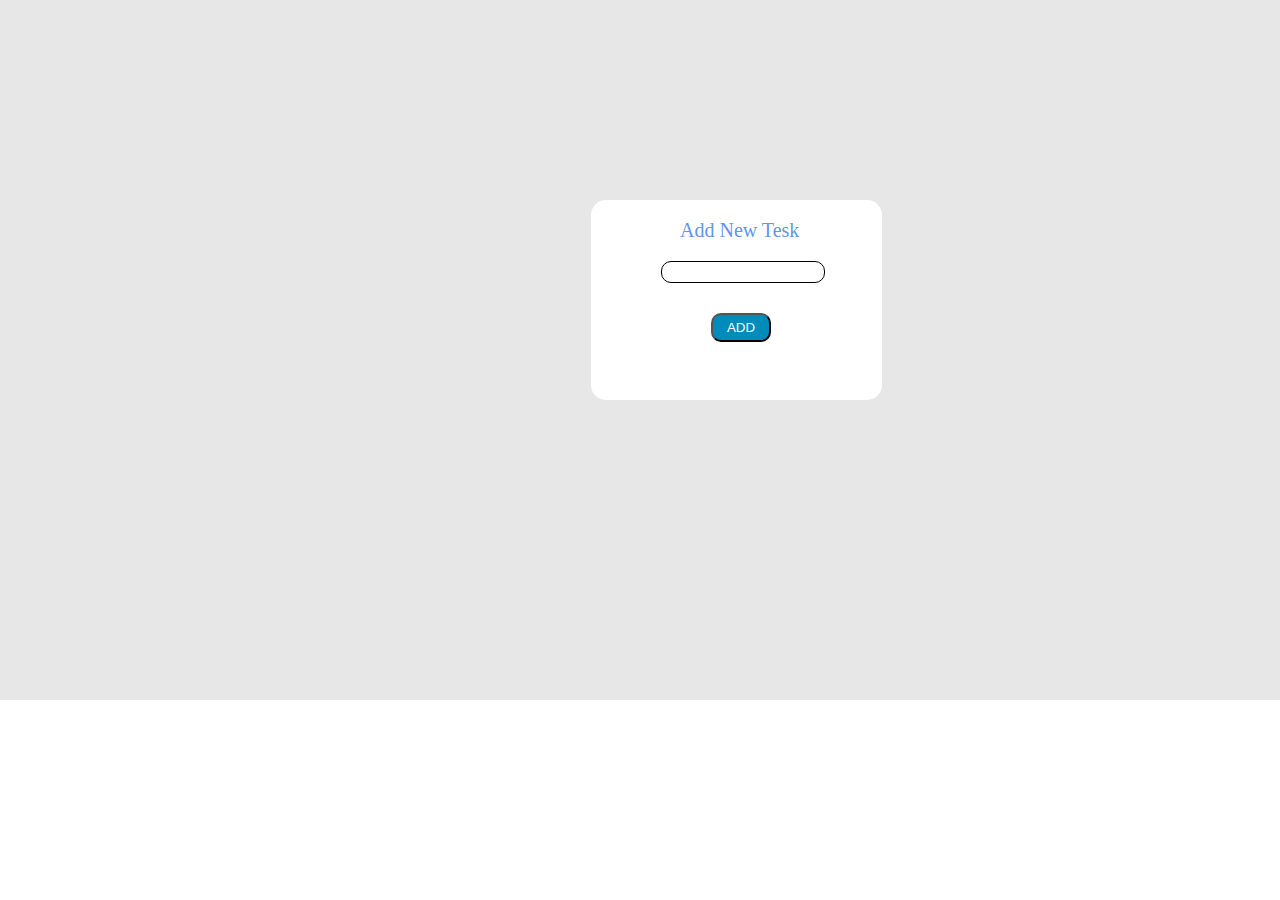
==== Task Page/index1.html @ bd7e7c44 "Add files via upload" ====
<!DOCTYPE html>
<html lang="en">
<head>
    <meta charset="UTF-8">
    <meta http-equiv="X-UA-Compatible" content="IE=edge">
    <meta name="viewport" content="width=device-width, initial-scale=1.0">
    <link rel="stylesheet" href="style.css">
    <title>Add New Test</title>
</head>
<body>
    <div class="container1">
        <div class="box">
            <div class="item5">
              <p class="peram2">Add New Tesk</p>
              <!-- <hr> -->
              <div>
              <div class="item6">
            </div>
            <button>ADD</button>
        </div>        
    </div>
</body>
</html>
---- Task Page/style.css ----
*{
    padding: 0;
    margin: 0;
}
.nav{
    margin-left: 0px;
    margin-right: 1px;
    height: 70px;
    background-color: #FFFFFF;
}

.peram{
    font-size: 36px;
    margin-left: 116px;
    padding: 15px;
}
span{
    word-spacing: 5px;
    margin-left: 8px;
    padding: 12px;
    color: cornflowerblue;
   
}
.mainbox{
    background-color: #67676729;
    height: 800px;
}
 
.peram1{
    font-size: 20px;
    padding: 10%;
    font-size: 20px;
    color: cornflowerblue;
       
}
.fa-sharp{
    padding: 20px;
    width: 10px;
    
}
.ancor{
    text-decoration: none;
    font-size: large;
    color: rgb(61, 59, 59);
    margin-left: 1110px;
    margin-top: 10px;  
}
.box{
    position: relative;
    display: flex;
    flex-wrap: wrap;
    width: 980px;
    height: 600px;
    margin-left: 245px;
    /* align-items: center;
    justify-content: center; */
       
}
.item{
    border: 2px;
    width: 261px;
    height: 290px;
    background-color:  #FFFFFF;
    margin: 15px;
    border-radius: 15px;
    margin-top: 15px;
    margin-left: 77px; 
    
    
    
}
.item:hover{
      box-shadow: 3px 0px 7px 5px  #d2cdcd;
}
.item1{
    border: 2px;
    width: 261px;
    height: 290px;
    background-color:  #FFFFFF;
    border-radius: 15px;
    margin-top: 20px;
    margin: 15px; 
}
.item1:hover{
    box-shadow: 3px 0px 7px 5px  #d2cdcd;
}
.item2{
    border: 2px;
    width: 261px;
    height: 290px;
    background-color:  #FFFFFF;
    border-radius: 15px;
    margin-top: 20px;
    margin: 20px; 
}
.item2:hover{
    box-shadow: 3px 0px 7px 5px  #d2cdcd;
}
.item3{
    border: 2px;
    width: 261px;
    height: 290px;
    background-color:  #FFFFFF;
    border-radius: 15px;
    margin-top: 15px;
    margin: 15px;
    margin-left: -168px;
}
.item3:hover{
    box-shadow: 3px 0px 7px 5px  #d2cdcd;
}
.item4{
    border: 2px;
    width: 261px;
    height: 290px;
    background-color:  #FFFFFF;
    border-radius: 15px;
    margin-top: 20px;
    margin: 15px;
    margin-right: 80px;
}
.item4:hover{
    box-shadow: 3px 0px 7px 5px  #d2cdcd;
}
.input{
    margin-left: 20px;
    margin-top: 20px;   
}
.del{
    margin-left: 10px;
    color: gray;
}
h3{
    margin-left: 50px;
    margin-top: 30px;
    color: rgb(81, 80, 80);
} 
.tpa{
    text-decoration: none;
}

/* index.html */

.container1{
    background-color: #67676729;
    height: 700px;
    /* opacity: .3%; */
}
 .box{
    justify-content: center;
} 
.item5{
    width: 291px;
    height: 200px;
    background-color: white;
    margin-top: 200px;
    margin-left: 3px;
    border-radius: 15px;
}
.item6{
    width: 162px;
    border: 1px solid black;
    border-radius: 10px;
    height: 20px;
    margin-left: 70px;
    margin-top: 10px;
}
button{
    background-color: #008CBA;
    border-radius: 10px;
    color: white;
    width: 60px;
    margin-top: 30px;
    margin-left: 120px;
    padding: 5px;
}
.peram2{
 font-size: 20px;
 padding: 9px;
 margin-left: 80px;
 color: cornflowerblue;
 margin-top: 10px;
}

/* Trip.html page */

.container2{
    background-color: #67676729;
    height: 700px;
    justify-content: center;
    align-items: center;

}
/* .container3{
    margin: 0px;
    filter: blur(2px);
} */
.item7{
    border: 2px;
    width: 261px;
    height: 290px;
    background-color:  #FFFFFF;
    margin: 15px;
    border-radius: 15px;
    /* margin-top: 80px;  */
    
}
.backtrip{
    text-decoration: none;
    font-size: large;
    color: rgb(61, 59, 59);
    margin-left: 550px;
    margin-top: 20px;
}
.ancortrip{
    text-decoration: none;
    font-size: large;
    color: rgb(61, 59, 59);
    margin-left: 215px;
    margin-top: 20px;
}
.fa-solid{
    margin: 10px;
}
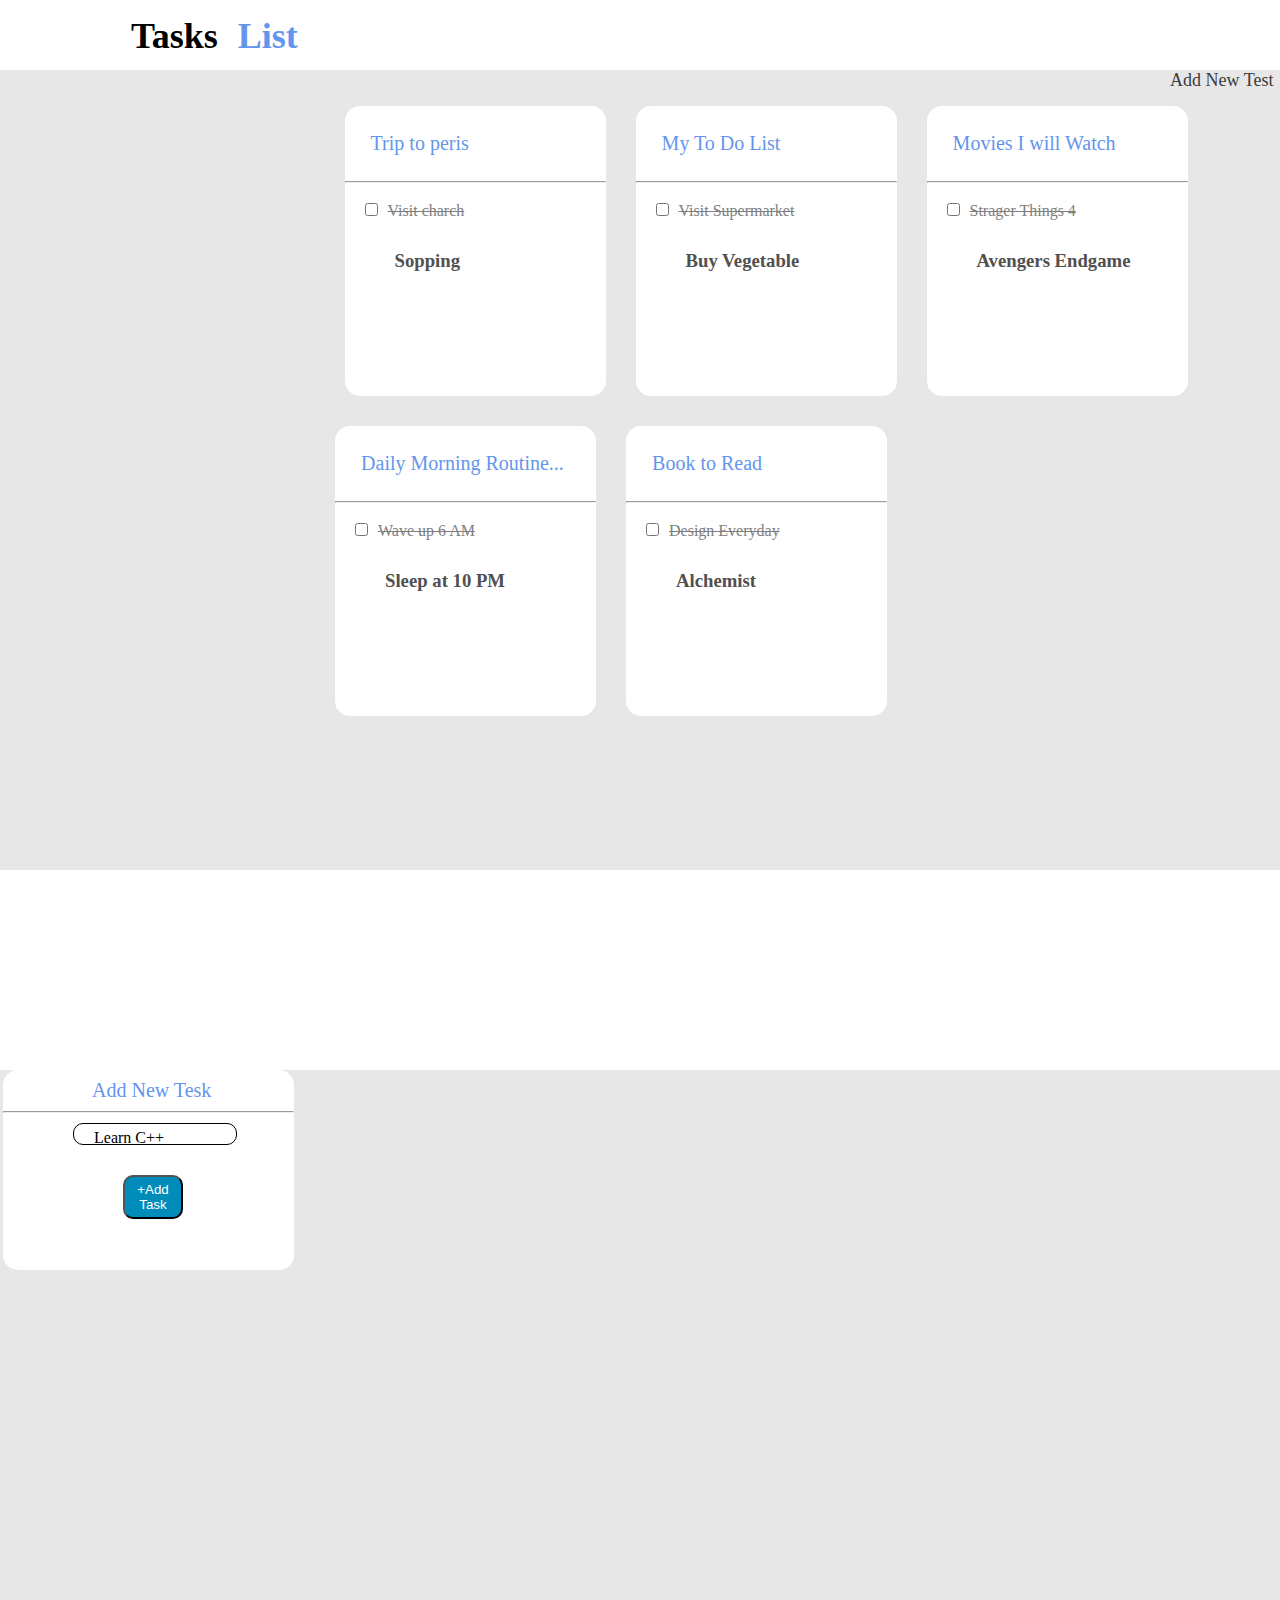
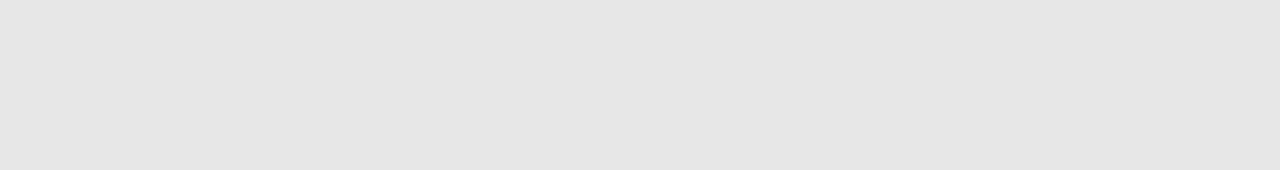
==== commit c9da30a4: "Update index1.html" ====
--- a/Task Page/index1.html
+++ b/Task Page/index1.html
@@ -8,15 +8,70 @@
     <title>Add New Test</title>
 </head>
 <body>
+    <div class="blur">
+        <div class="container">
+            <div class="nav">
+                <h1 class="peram">Tasks<span>List</span></h1>    
+           </div> 
+            <div class="mainbox"> 
+                <div class="icon">
+                    <a href="index1.html" class="ancor"><i class="fa-sharp fa-solid fa-lg fa-circle-plus"></i>Add New Test</a>
+                </div>
+    
+               <div class="box">
+    
+                
+                <div class="item">
+                    <a href="trip.html" class="tpa"><p class="peram1">Trip to peris</p></a>
+                    <hr>
+                    <input type="checkbox" class="input"><del class="del">Visit charch</del><br>
+                    <h3>Sopping</h3>
+                  </div>
+                   </a>
+                  <div class="item1">
+                      <p class="peram1">My To Do List</p>
+                      <hr>
+                      <input type="checkbox" class="input"><del class="del">Visit Supermarket</del><br>
+                      <h3>Buy Vegetable</h3>
+                  </div>
+      
+                  <div class="item1">
+                      <p class="peram1">Movies I will Watch</p>
+                      <hr>
+                      <input type="checkbox" class="input"><del class="del">Strager Things 4</del><br>
+                      <h3>Avengers Endgame</h3>
+                  </div>
+      
+                  <div class="item3">
+                      <p class="peram1">Daily Morning Routine...</p>
+                      <hr>
+                      <input type="checkbox" class="input"><del class="del">Wave up 6 AM</del><br>
+                      <h3>Sleep at 10 PM</h3>
+                  </div>
+      
+                  <div class="item4">
+                      <p class="peram1">Book to Read</p>
+                      <hr>
+                      <input type="checkbox" class="input"><del class="del">Design Everyday</del><br>
+                      <h3>Alchemist</h3>
+                  </div>
+      
+               </div>
+                
+            </div>    
+        </div>
+    </div>
+    
     <div class="container1">
-        <div class="box">
+        <div class="box1">
             <div class="item5">
               <p class="peram2">Add New Tesk</p>
-              <!-- <hr> -->
+              <hr>
               <div>
               <div class="item6">
+                <p style=" margin-left: 15px; padding: 5px;">Learn C++</p>
             </div>
-            <button>ADD</button>
+            <button>+Add Task</button>
         </div>        
     </div>
 </body>
